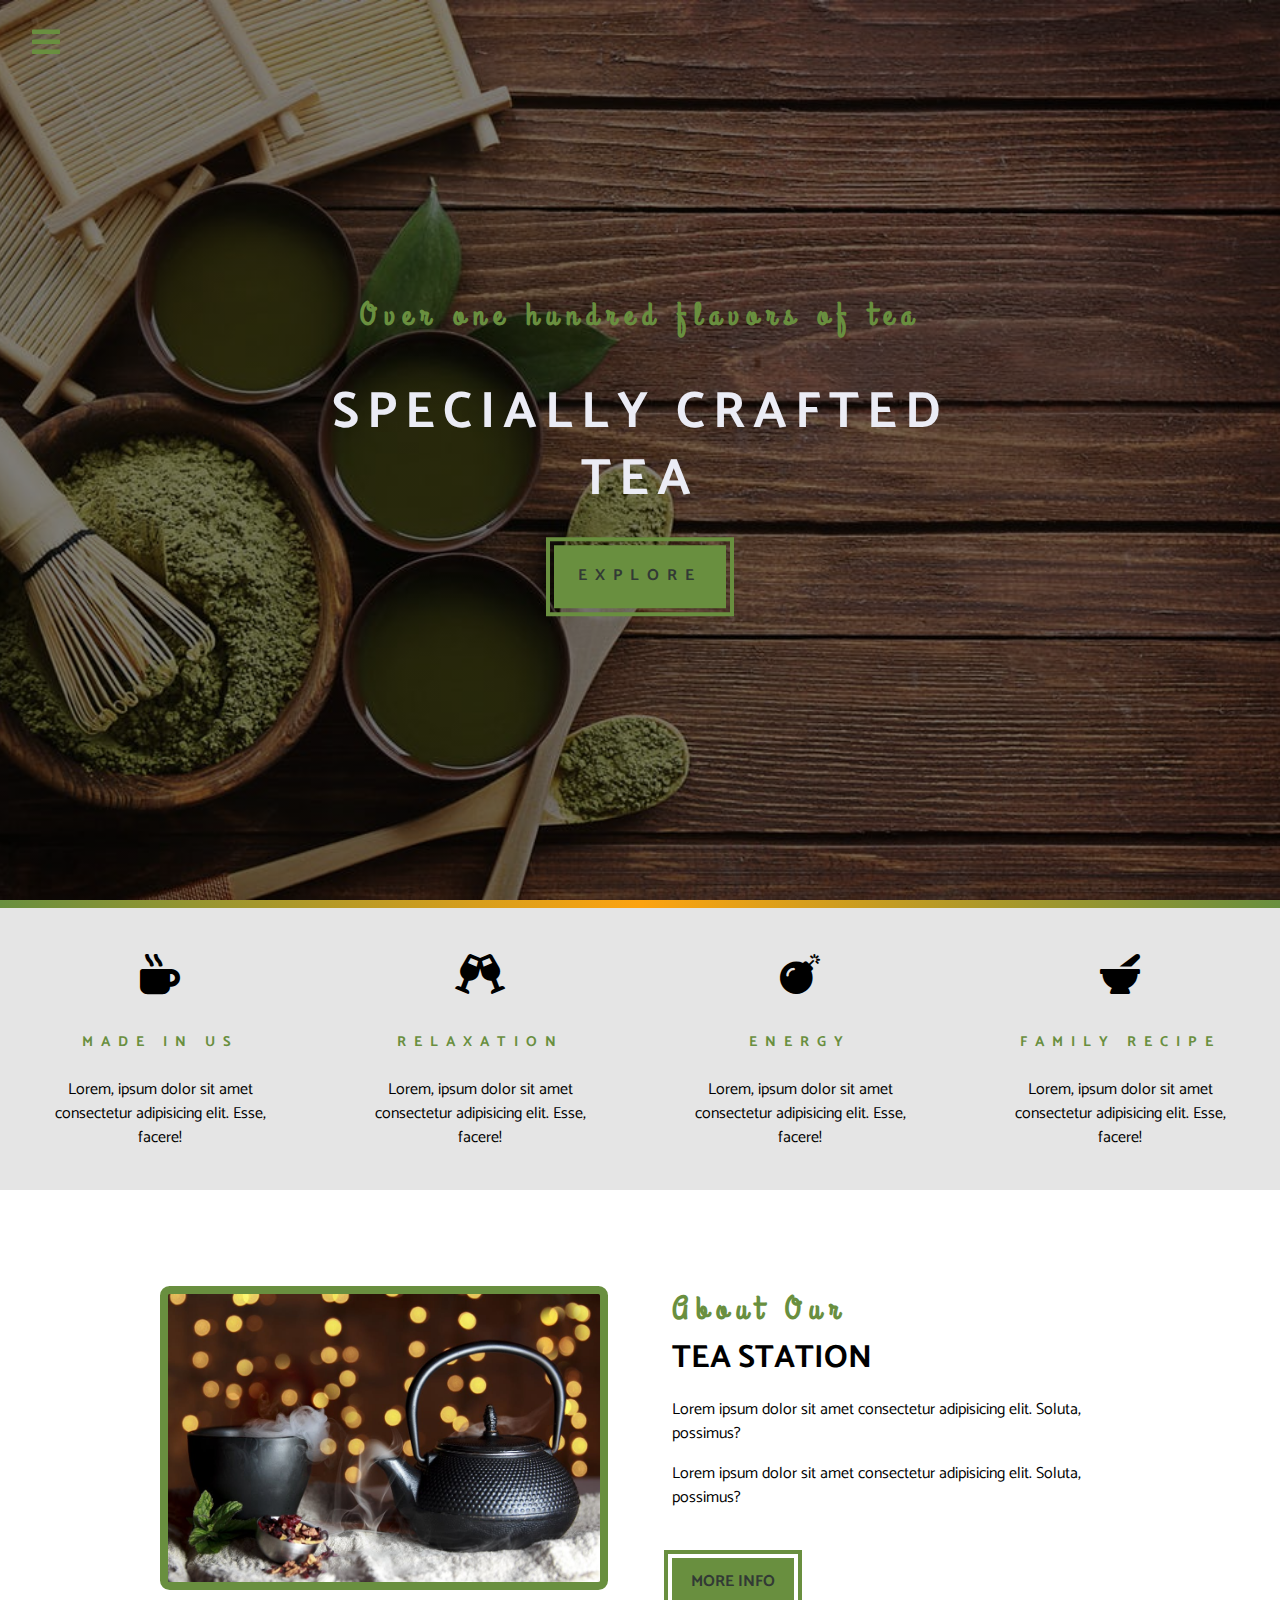
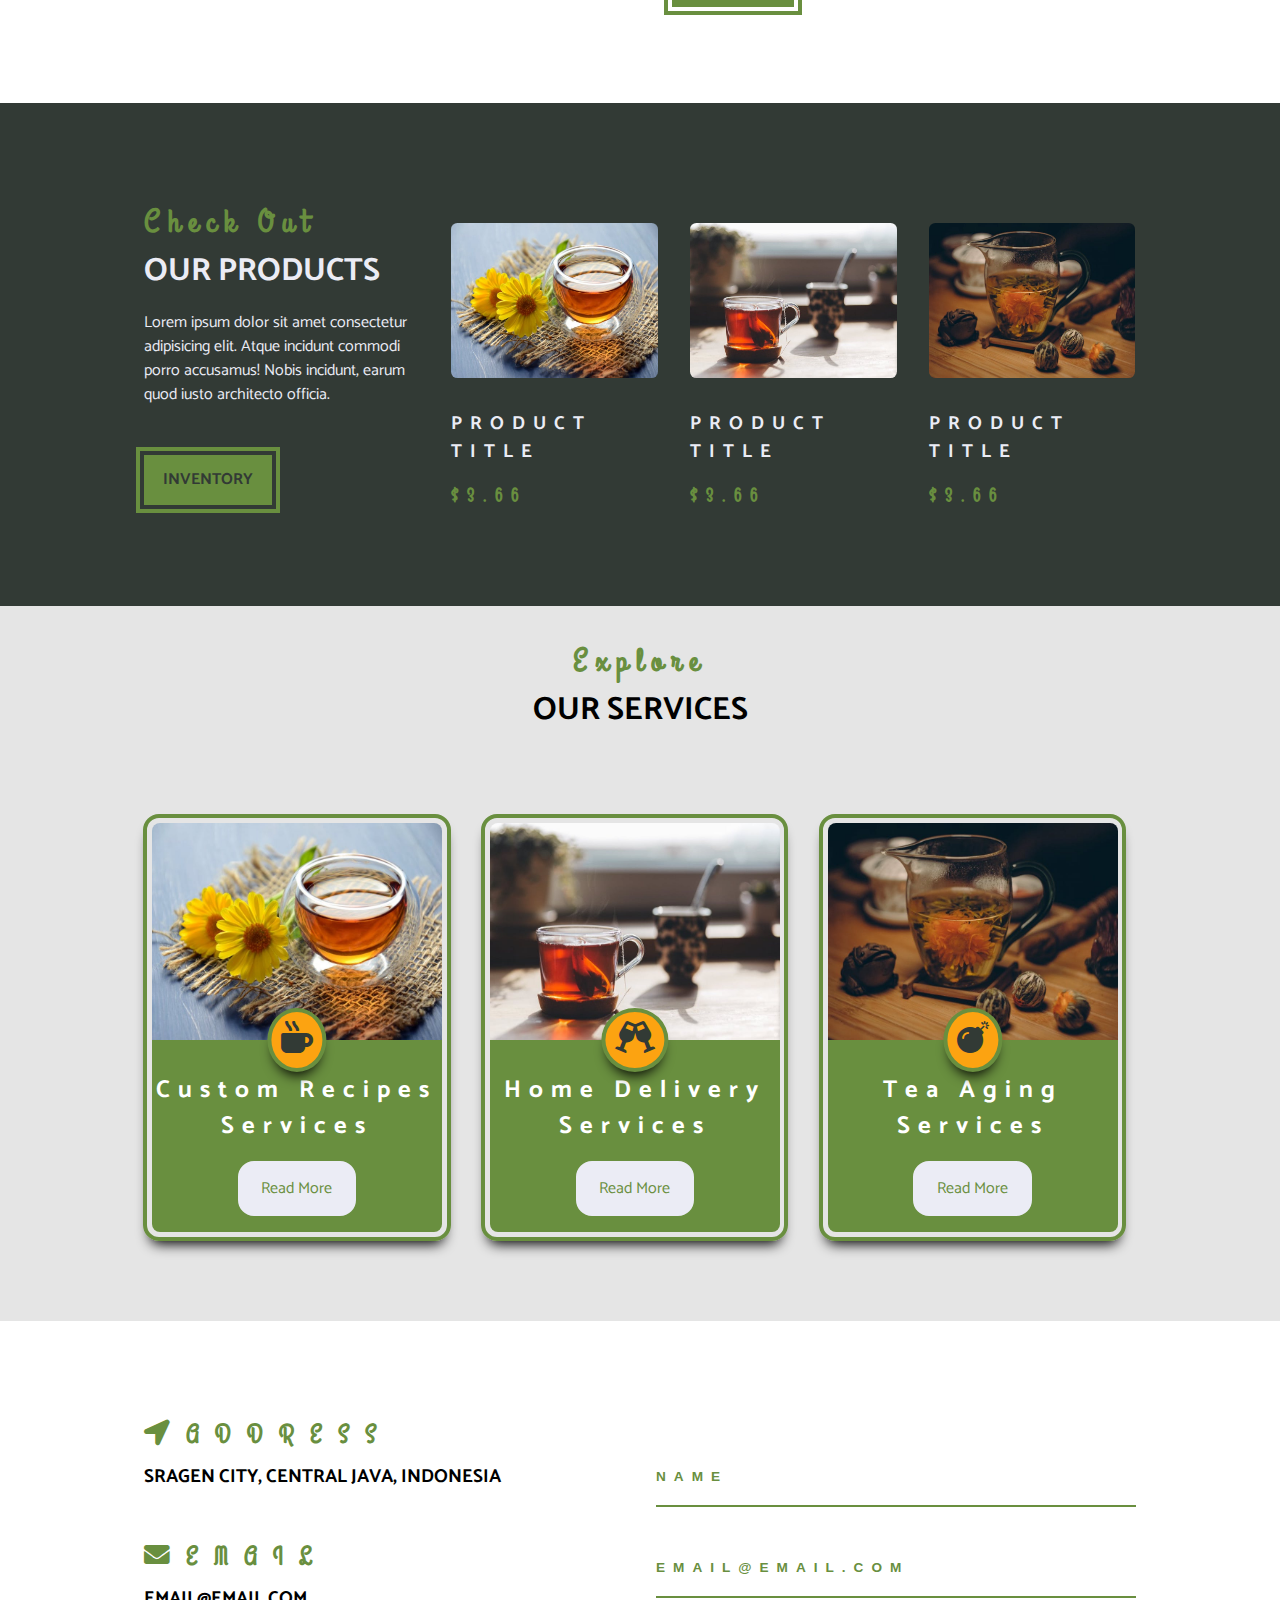
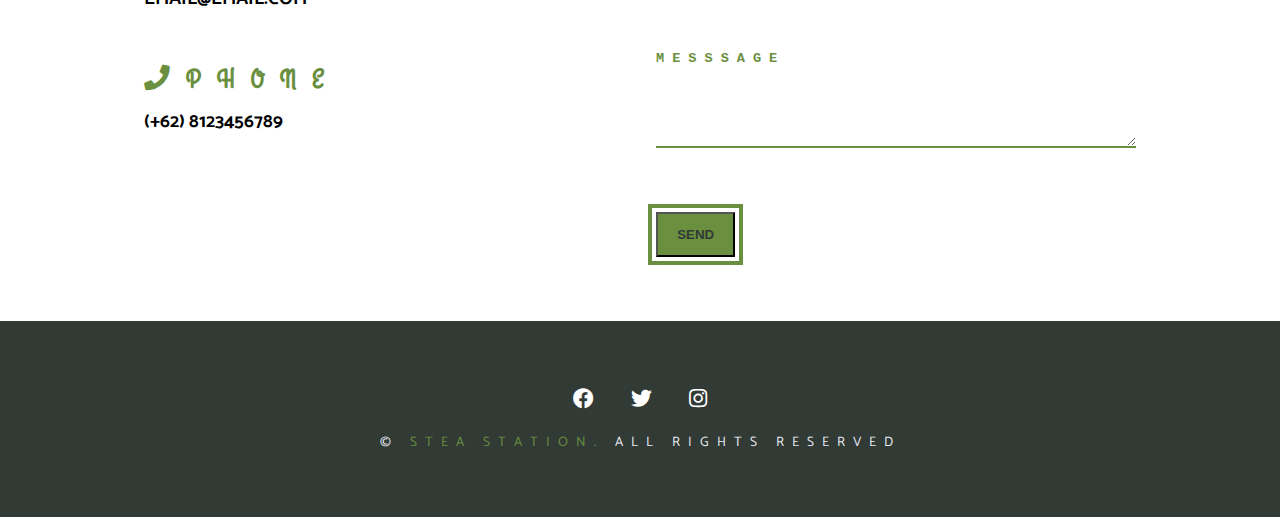
==== index.html @ c77556ea "update commit" ====
<!DOCTYPE html>
<html lang="en">

<head>
    <meta charset="UTF-8" />
    <meta name="viewport" content="width=device-width, initial-scale=1.0" />
    <meta http-equiv="X-UA-Compatible" content="ie=edge" />
    <!-- css fontawesome -->
    <link rel="stylesheet" href="fontawesome-free-5.12.0-web/css/all.css" />
    <!-- custom css -->
    <link rel="stylesheet" href="css/style.css" />

    <title>Tea Station</title>
</head>

<body>
    <!-- nav button -->
    <section>
        <span class="nav-btn" id="nav-btn"><i class="fas fa-bars "></i></span>
    </section>
    <!-- navbar -->
    <nav class="navbar" id="navbar">
        <section>
            <span class="nav-close" id="nav-close"><i class="fa fa-times-circle" aria-hidden="true"></i
        ></span>
        </section>
        <ul class="nav-items">
            <li>
                <a href="index.html" class="nav-item">home</a>
            </li>
            <li>
                <a href="skills.html" class="nav-item">skills</a>
            </li>
            <li>
                <a href="about.html" class="nav-item">about</a>
            </li>
            <li>
                <a href="products.html" class="nav-item">products</a>
            </li>
        </ul>
    </nav>
    <!-- header -->
    <header>
        <section class="banner">
            <h3 class="banner-subtitle">Over one hundred flavors of tea</h3>
            <h1 class="banner-title">specially crafted tea</h1>
            <a href="skills.html" target="_blank" rel="noopener noreferrer" class="banner-btn">Explore</a
        >
      </section>
    </header>
    <!-- end header -->
    <section class="content-divider"></section>
    <!-- skills section -->
    <section class="skills clearfix">
      <!-- skill section -->
      <article class="skill">
        <span class="skil-icon"><i class="fas fa-mug-hot"></i></span>
        <h3 class="skill-title">made in us</h3>
        <p class="skill-text">
          Lorem, ipsum dolor sit amet consectetur adipisicing elit. Esse,
          facere!
        </p>
      </article>
      <!-- end skill section -->
      <!-- skill section -->
      <article class="skill">
        <span class="skil-icon"><i class="fas fa-glass-cheers"></i></span>
        <h3 class="skill-title">relaxation</h3>
        <p class="skill-text">
          Lorem, ipsum dolor sit amet consectetur adipisicing elit. Esse,
          facere!
        </p>
      </article>
      <!-- end skill section -->
      <!-- skill section -->
      <article class="skill">
        <span class="skil-icon"><i class="fas fa-bomb"></i></span>
        <h3 class="skill-title">energy</h3>
        <p class="skill-text">
          Lorem, ipsum dolor sit amet consectetur adipisicing elit. Esse,
          facere!
        </p>
      </article>
      <!-- end skill section -->
      <!-- skill section -->
      <article class="skill">
        <span class="skil-icon"><i class="fas fa-mortar-pestle"></i></span>
        <h3 class="skill-title">family recipe</h3>
        <p class="skill-text">
          Lorem, ipsum dolor sit amet consectetur adipisicing elit. Esse,
          facere!
        </p>
      </article>
      <!-- end skill section -->
    </section>
    <!-- end skills section -->
    <!-- about-section -->
    <section class="about">
      <div class="section-center clearfix">
        <!-- first column -->
        <article class="about-img">
          <div class="about-image-container">
            <img
              src="images/about-bcg.jpeg"
              alt="about image"
              class="about-picture"
            />
          </div>
        </article>
        <!-- second column -->
        <article class="about-info">
          <!-- section title -->
          <div>
            <h3 class="section-subtitle">about our</h3>
            <h2 class="section-title">tea station</h2>
          </div>
          <!-- end section title -->
          <!-- about content -->
          <p class="about-text">
            Lorem ipsum dolor sit amet consectetur adipisicing elit. Soluta,
            possimus?
          </p>
          <p class="about-text">
            Lorem ipsum dolor sit amet consectetur adipisicing elit. Soluta,
            possimus?
          </p>
          <a href="about.html" target="_blank" class="main-btn">more info</a>
            <!-- end about content -->
            </article>
            </div>
        </section>
        <!-- end-about-section -->
        <!-- product section -->
        <section class="products">
            <article class="section-center clearfix">
                <!-- product info -->
                <article class="product-info">
                    <!-- section title -->
                    <div>
                        <h3 class="section-subtitle">check out</h3>
                        <h2 class="section-title text-white">our products</h2>
                    </div>
                    <!-- end section title -->
                    <!-- about content -->
                    <p class="product-text text-white">
                        Lorem ipsum dolor sit amet consectetur adipisicing elit. Atque incidunt commodi porro accusamus! Nobis incidunt, earum quod iusto architecto officia.
                    </p>
                    <a href="products.html" target="_blank" class="main-btn">inventory</a>
                    <!-- end about content -->
                </article>
                <!-- product inventory -->
                <article class="product-inventory clearfix">
                    <!-- single product -->
                    <article class="product">
                        <img src="images/product-1.jpeg" alt="product-1" class="product-img" />
                        <h3 class="product-title">product title</h3>
                        <h3 class="product-price">$3.66</h3>
                    </article>
                    <!-- end single product -->
                    <!-- single product -->
                    <article class="product">
                        <img src="images/product-2.jpeg" alt="product-2" class="product-img" />
                        <h3 class="product-title">product title</h3>
                        <h3 class="product-price">$3.66</h3>
                    </article>
                    <!-- end single product -->
                    <!-- single product -->
                    <article class="product">
                        <img src="images/product-3.jpeg" alt="product-3" class="product-img" />
                        <h3 class="product-title">product title</h3>
                        <h3 class="product-price">$3.66</h3>
                    </article>
                    <!-- end single product -->
                </article>
            </article>
        </section>
        <!-- end product section -->

        <!-- services-section -->
        <section class="services">
            <!-- services-title -->
            <article class="services-title text-center">
                <h3 class="section-subtitle">Explore</h3>
                <h3 class="section-title">Our services</h3>
            </article>
            <!-- services-title -->
            <!-- services-card -->
            <article class="section-center clearfix">
                <!-- services-card-item -->
                <article class="card-container">
                    <!-- img-card -->
                    <div class="image-card">
                        <img src="images/product-1.jpeg" alt="product-1" class="services-image-container" />
                        <!-- end img-card -->
                        <span class="card-icon"><i class="fas fa-mug-hot    "></i></span>
                    </div>

                    <!-- card-info -->
                    <div class="card-info">
                        <h3 class="card-info-text">
                            custom recipes <br /> services
                        </h3>
                        <a href="#" class="card-info-btn">read more</a>
                    </div>
                    <!-- end card-info -->
                </article>
                <!-- end services-card-item -->
                <!-- services-card-item -->
                <article class="card-container">
                    <!-- img-card -->
                    <div class="image-card">
                        <img src="images/product-2.jpeg" alt="product-1" class="services-image-container" />
                        <!-- end img-card -->
                        <span class="card-icon"><i class="fas fa-glass-cheers    "></i
            ></span>
                    </div>

                    <!-- card-info -->
                    <div class="card-info">
                        <h3 class="card-info-text">
                            Home delivery <br /> services
                        </h3>
                        <a href="#" class="card-info-btn">read more</a>
                    </div>
                    <!-- end card-info -->
                </article>
                <!-- end services-card-item -->
                <!-- services-card-item -->
                <article class="card-container">
                    <!-- img-card -->
                    <div class="image-card">
                        <img src="images/product-3.jpeg" alt="product-1" class="services-image-container" />
                        <!-- end img-card -->
                        <span class="card-icon"><i class="fas fa-bomb    "></i></span>
                    </div>

                    <!-- card-info -->
                    <div class="card-info">
                        <h3 class="card-info-text">
                            tea aging <br /> services
                        </h3>
                        <a href="#" class="card-info-btn">read more</a>
                    </div>
                    <!-- end card-info -->
                </article>
                <!-- end services-card-item -->
            </article>
            <!-- end services-card -->
        </section>
        <!-- end services-section -->

        <!-- contact form -->
        <section class="contacts">
            <section class="section-center clearfix">
                <article class="form-info">
                    <!-- contact-item -->
                    <div class="contact-item">
                        <h3 class="contact-title">
                            <span class="contact-icon"><i class="fa fa-location-arrow" aria-hidden="true"></i></span
              >address
            </h3>
            <h3 class="contact-text">
              Sragen City, central Java, Indonesia
            </h3>
          </div>
          <!-- end contact-item -->
          <!-- contact-item -->
          <div class="contact-item">
            <h3 class="contact-title">
              <span class="contact-icon"
                ><i class="fa fa-envelope" aria-hidden="true"></i></span
              >Email
            </h3>
            <h3 class="contact-text">
              email@email.com
            </h3>
          </div>
          <!-- end contact-item -->
          <!-- contact-item -->
          <div class="contact-item">
            <h3 class="contact-title">
              <span class="contact-icon"
                ><i class="fa fa-phone" aria-hidden="true"></i></span
              >Phone
            </h3>
            <h3 class="contact-text">
              (+62) 8123456789
            </h3>
          </div>
          <!-- end contact-item -->
        </article>
        <article class="contact-form">
          <form
            action="https://formspree.io/xrgqevkp"
            method="POST"
            class="form-group"
          >
            <input
              type="text"
              name="name"
              class="form-control"
              placeholder="name"
            />
            <input
              type="email"
              name="email"
              class="form-control"
              placeholder="email@email.com"
            />
            <textarea
              name="message"
              rows="5"
              class="form-control"
              placeholder="messsage"
            ></textarea>
            <button type="submit" class="main-btn">send</button>
          </form>
        </article>
      </section>
    </section>
    <!-- end contact form -->
    <!-- footer section -->
    <section class="footer">
      <div class="section-center">
        <article class="social-icon">
          <a href="#" target="_blank"
            ><i class="fab fa-facebook" aria-hidden="true"></i
          ></a>
          <a href="#" target="_blank"
            ><i class="fab fa-twitter" aria-hidden="true"></i
          ></a>
          <a href="#" target="_blank"
            ><i class="fab fa-instagram" aria-hidden="true"></i
          ></a>
        </article>
        <article class="footer-info">
          <p>&copy; <span>stea station.</span> all rights reserved</p>
                </article>
                </div>
            </section>
            <!-- end footer section -->
            <script src="js/app.js"></script>
</body>

</html>
---- css/style.css ----
@import url('https://fonts.googleapis.com/css?family=Catamaran:400,700|Grand+Hotel&display=swap');
* {
    margin: 0;
    padding: 0;
    box-sizing: border-box;
    z-index: 0;
}

:root {
    --slantedText: "Grand Hotel", cursive;
    --primaryText: "Catamaran", sans-serif;
    --primaryColor: #698f3f;
    --secondaryColor: #fca311;
    --mainDark: #323a35;
    --mainWhite: rgb(235, 236, 245);
    --mainGrey: #e5e5e5;
    --mainTransition: all 0.3s ease-in-out;
    --letterSpacing: 0.5rem;
}

body {
    font-family: var(--primaryText);
    line-height: 1.5;
}


/* helper / utility classes */

a {
    text-decoration: none;
}

.text-white {
    color: var(--mainWhite);
}

.text-center {
    text-align: center;
}

.text-primary {
    color: var(--primaryColor)
}


/* clearfix */

.clearfix::after,
.clearfix::before {
    content: '';
    clear: both;
    display: table;
}


/* globals */

.section-center {
    padding: 4rem 0;
    width: 80vw;
    max-width: 1170px;
    margin: 0 auto;
}

.section-subtitle {
    font-size: 2rem;
    font-family: var(--slantedText);
    color: var(--primaryColor);
    letter-spacing: var(--letterSpacing);
    text-transform: capitalize;
}

.section-title {
    font-size: 2rem;
    text-transform: uppercase;
}


/* nav-button */

.nav-btn {
    font-size: 2rem;
    margin: 1.3rem 2rem;
    position: fixed;
    top: 0;
    left: 0;
    cursor: pointer;
    z-index: 1;
    animation: nav-btn 2s ease-in-out infinite;
    color: var(--primaryColor);
}

.nav-btn>span>i {}

@keyframes nav-btn {
    0% {
        transform: scale(1);
    }
    50% {
        transform: scale(1.3);
    }
    100% {
        transform: scale(1);
    }
}


/* navbar */

.navbar {
    position: fixed;
    z-index: 2;
    top: 0;
    left: 0;
    right: 0;
    bottom: 0;
    background: var(--mainGrey);
    font-size: 2rem;
    transition: var(--mainTransition);
    width: 50%;
    transform: translateX(-110%);
}

.nav-close {
    padding: 1rem 2rem 0.5rem 2rem;
    cursor: pointer;
    transition: var(--mainTransition);
    display: block
}

.nav-close>i:hover {
    transform: rotate(60deg);
    color: var(--primaryColor);
}

.nav-items {
    list-style: none;
    padding: 1rem 2rem;
    text-transform: uppercase;
    background: linear-gradient(var(--mainDark), var(--mainDark));
}

.nav-item {
    display: block;
    color: var(--primaryColor);
    transition: var(--mainTransition);
}

.nav-item:hover {
    color: var(--mainWhite);
    transform: translateX(5px);
}

@media screen and (min-width:576px) {
    .navbar {
        width: 40%;
    }
}

@media screen and (min-width:768px) {
    .navbar {
        width: 30%;
    }
}

@media screen and (min-width:992px) {
    .navbar {
        width: 20%;
    }
}

.showNav {
    transform: translateX(0)
}


/* header */

header {
    min-height: 100vh;
    background: linear-gradient(rgba(0, 0, 0, 0.5), rgba(0, 0, 0, 0.5)), url("../images/main-bcg.jpeg") center/cover no-repeat fixed;
}

.banner {
    position: absolute;
    top: 50%;
    left: 50%;
    transform: translate(-50%, -50%);
    text-align: center;
    letter-spacing: var(--letterSpacing);
}

.banner-subtitle {
    font-size: 2rem;
    font-family: var(--slantedText);
    color: var(--primaryColor);
    animation: banner-subtitle 5s ease-in-out 1;
}

.banner-title {
    color: var(--mainWhite);
    text-transform: uppercase;
    font-size: 3.2rem;
    margin-top: 2.5rem;
    line-height: 1.3;
    animation: banner-title 5s ease-in-out 1;
}

.main-btn,
.banner-btn {
    display: inline-block;
    text-transform: uppercase;
    padding: 0.8rem 1.2rem;
    margin-top: 2rem;
    background-color: var(--primaryColor);
    color: var(--mainDark);
    font-weight: bold;
    outline: 4px solid var(--primaryColor);
    outline-offset: 4px;
    cursor: pointer;
    transition: var(--mainTransition);
}

.main-btn:hover,
.banner-btn:hover {
    color: var(--mainWhite);
    opacity: 0.7;
}

.banner-btn {
    padding: 1.2rem 1.5rem;
    animation: banner-btn 3s ease-in-out 1;
}


/* header animation */

@keyframes banner-btn {
    0% {
        transform: scale(2);
        opacity: 0;
    }
    100% {
        transform: scale(1);
    }
}

@keyframes banner-subtitle {
    0% {
        transform: translateX(80rem);
    }
    50% {
        transform: translateX(-40rem);
    }
    75% {
        transform: translateX(10rem);
    }
    100% {
        transform: translateX(0);
    }
}

@keyframes banner-title {
    0% {
        transform: translateX(-80rem);
    }
    50% {
        transform: translateX(40rem);
    }
    75% {
        transform: translateX(-10rem);
    }
    100% {
        transform: translateX(0);
    }
}


/* end header */


/* content-divider */

.content-divider {
    height: 0.5rem;
    background: linear-gradient(to left, var(--primaryColor), var(--secondaryColor), var(--primaryColor));
}


/* skills section */

.skills {
    background: var(--mainGrey);
}

.skill {
    padding: 2.5rem 0;
    text-align: center;
    transition: var(--mainTransition);
}

.skil-icon {
    font-size: 2.5rem;
    display: inline-block;
    margin-bottom: 1.5rem;
    transition: var(--mainTransition);
}

.skill-title {
    font-size: 0.9rem;
    text-transform: uppercase;
    letter-spacing: var(--letterSpacing);
    color: var(--primaryColor);
    font-weight: bold;
    margin-bottom: 1.5rem;
    transition: var(--mainTransition);
}

.skill-text {
    max-width: 16rem;
    margin: 0 auto;
}

.skill:hover {
    background: var(--primaryColor);
}

.skill:hover .skill-title {
    color: var(--mainWhite);
}

.skill:hover .skil-icon {
    transform: translateY(-5px);
}


/* media query realtive */

@media screen and (min-width: 576px) {
    .skill {
        float: left;
        width: 50%;
    }
}

@media screen and (min-width: 1200px) {
    .skill {
        width: 25%;
    }
}


/* end skills section */


/* about */

.about-img,
.about-info {
    padding: 2rem 0;
}

.about-image-container {
    background: var(--primaryColor);
    border: 0.5rem solid var(--primaryColor);
    border-radius: 0.6rem;
    overflow: hidden;
}

.about-picture {
    width: 100%;
    display: block;
    transition: var(--mainTransition);
}

.about-image-container:hover .about-picture {
    opacity: 0.5;
    transform: scale(1.3);
}

.about-text {
    margin: 1rem 0;
    max-width: 26rem;
}

@media screen and (min-width: 992px) {
    .about-img,
    .about-info {
        float: left;
        width: 50%;
        padding: 2rem;
    }
}


/* end about */


/* product section */

.products {
    background: var(--mainDark);
}

.product-info,
.product-inventory {
    padding: 2rem 0;
}

.product-text {
    margin: 1rem 0;
    max-width: 26rem;
}

.product-img {
    display: block;
    width: 100%;
    border-radius: 0.4rem;
    margin-bottom: 2rem;
}

.product {
    padding: 2rem 0;
}

.product-title {
    color: var(--mainWhite);
    letter-spacing: var(--letterSpacing);
    text-transform: uppercase;
    margin-bottom: 1rem;
}

.product-price {
    color: var(--primaryColor);
    letter-spacing: var(--letterSpacing);
    font-family: var(--slantedText);
}

@media screen and (min-width: 768px) {
    .product {
        float: left;
        width: 50%;
        padding: 2rem 1rem;
    }
    .product-info {
        padding: 2rem 1rem;
    }
}

@media screen and (min-width: 992px) {
    .product {
        width: 33.3%;
    }
}

@media screen and (min-width: 1200px) {
    .product-info {
        float: left;
        width: 30%;
    }
    .product-inventory {
        float: left;
        width: 70%;
    }
}

.product {
    padding: 1.5rem 1rem 0 1rem;
}


/* end product section */


/* contact section */

.contacts {
    padding-top: 2rem;
}

.contact-item {
    margin-bottom: 3rem;
}

.contact-title {
    font-family: var(--slantedText);
    color: var(--primaryColor);
    letter-spacing: calc(var(--letterSpacing) * 2);
    text-transform: uppercase;
    margin-bottom: 0.5rem;
    font-size: 1.6rem;
}

.contact-text {
    text-transform: uppercase;
}

.form-control {
    display: block;
    width: 100%;
    border: none;
    border-bottom: 2px solid var(--primaryColor);
    font-weight: bold;
    outline: none;
    margin: 2rem 0;
    padding: 1.3rem 0;
    font-size: 0.85rem;
}

.form-control::placeholder {
    text-transform: uppercase;
    letter-spacing: var(--letterSpacing);
    color: var(--primaryColor);
}

@media screen and (min-width: 992px) {
    .form-info,
    .contact-form {
        float: left;
        width: 50%;
        padding: 0 1rem;
    }
    .contact-info {
        padding-top: 5rem;
    }
}


/* end contact section */


/* services-section */

.services {
    background: var(--mainGrey);
}

.services-title {
    padding-top: 2rem;
}

.services-image-container {
    width: 100%;
    display: block;
    border-top-left-radius: 0.5rem;
    border-top-right-radius: 0.5rem;
}

.card-container {
    margin-top: 2rem;
    border: 0.3rem solid var(--primaryColor);
    border-radius: 1rem;
    padding: 0.3rem;
    -webkit-box-shadow: 0px 10px 13px -7px #000000, 5px 5px 15px 5px rgba(0, 0, 0, 0);
    box-shadow: 0px 10px 13px -7px #000000, 5px 5px 15px 5px rgba(0, 0, 0, 0);
}

.card-info {
    background: var(--primaryColor);
    border-bottom-left-radius: 0.5rem;
    border-bottom-right-radius: 0.5rem;
    text-align: center;
    font-size: 1.3rem;
    color: white;
    text-transform: capitalize;
    letter-spacing: var(--letterSpacing);
    padding: 2rem 0 1rem 0;
}

.card-info-btn {
    display: inline-block;
    margin-top: 1rem;
    letter-spacing: 0;
    color: var(--primaryColor);
    background: var(--mainWhite);
    padding: 0.8rem 1.3rem;
    font-size: 1rem;
    border-radius: 1rem;
    transition: var(--mainTransition);
    border: 0.2rem solid var(--mainWhite);
}

.card-info-btn:hover {
    background: var(--primaryColor);
    color: var(--mainWhite);
    transform: translateY(-5px);
}

.image-card {
    position: relative;
}

.card-icon {
    font-size: 2rem;
    position: absolute;
    bottom: 0;
    left: 50%;
    background: var(--secondaryColor);
    border-radius: 50%;
    padding: 0.25rem 0.6rem;
    border: 0.3rem solid var(--primaryColor);
    transform: translate(-50%, 50%);
    color: var(--mainDark);
    -webkit-box-shadow: 0px 10px 13px -7px #000000, 5px 5px 15px 5px rgba(0, 0, 0, 0);
    box-shadow: 0px 10px 13px -7px #000000, 5px 5px 15px 5px rgba(0, 0, 0, 0);
    transition: var(--mainTransition);
}

.card-icon:hover {
    transform: translateY(-2px);
    color: var(--mainWhite);
}

@media screen and (min-width:768px) {
    .card-container {
        float: left;
        width: 45%;
        margin: 2.5%;
    }
}

@media screen and (min-width:992px) {
    .card-container {
        float: left;
        width: 30%;
        margin: 1.5%;
    }
}


/* end services-section */


/* footer section */

.footer {
    background: var(--mainDark);
    text-align: center;
}

.social-icon {
    font-size: 1.3rem;
}

.social-icon>a>i {
    color: white;
    padding: 0 1rem;
    transition: var(--mainTransition);
}

.social-icon>a>i:hover {
    color: var(--primaryColor);
    transform: translateY(-5px);
}

.footer-info {
    margin-top: 1rem;
    color: var(--mainWhite);
    font-size: 0.85rem;
    text-transform: uppercase;
    letter-spacing: var(--letterSpacing);
}

.footer-info>p>span {
    color: var(--primaryColor);
}


/* end footer section */
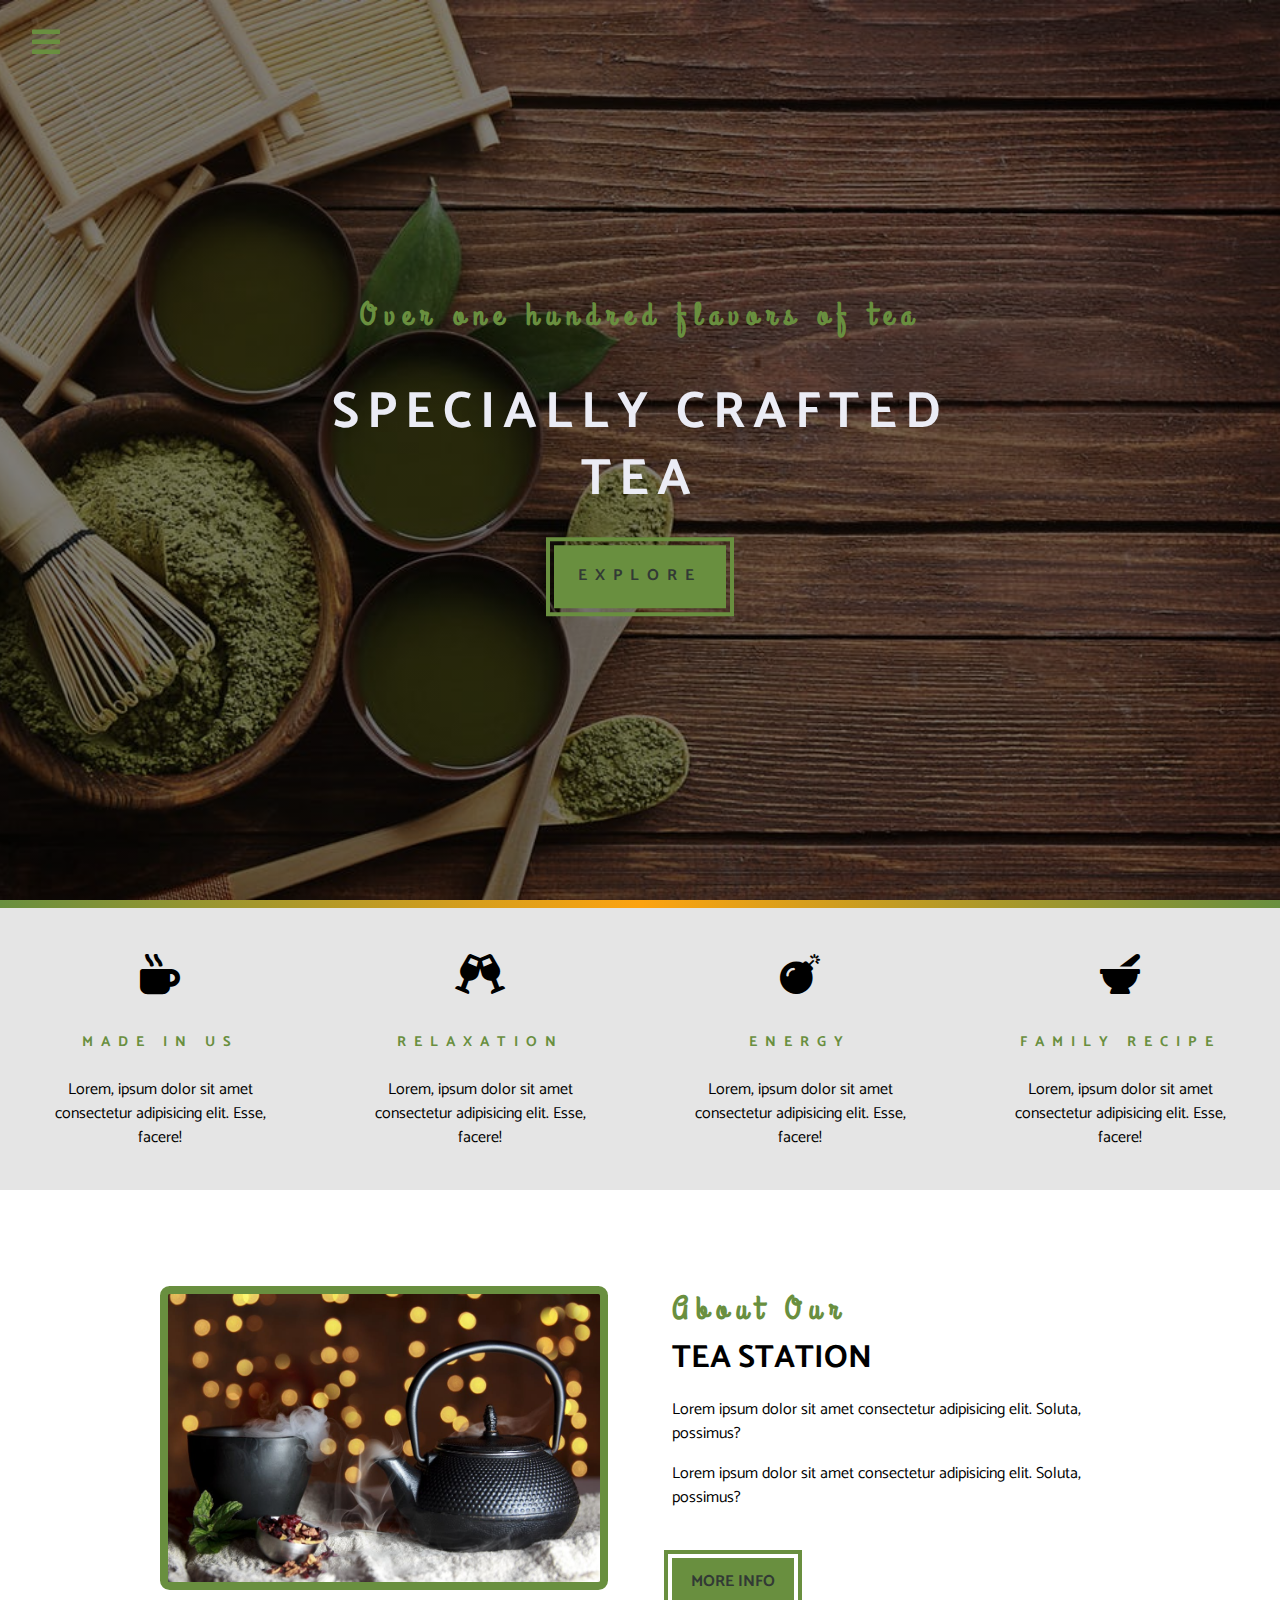
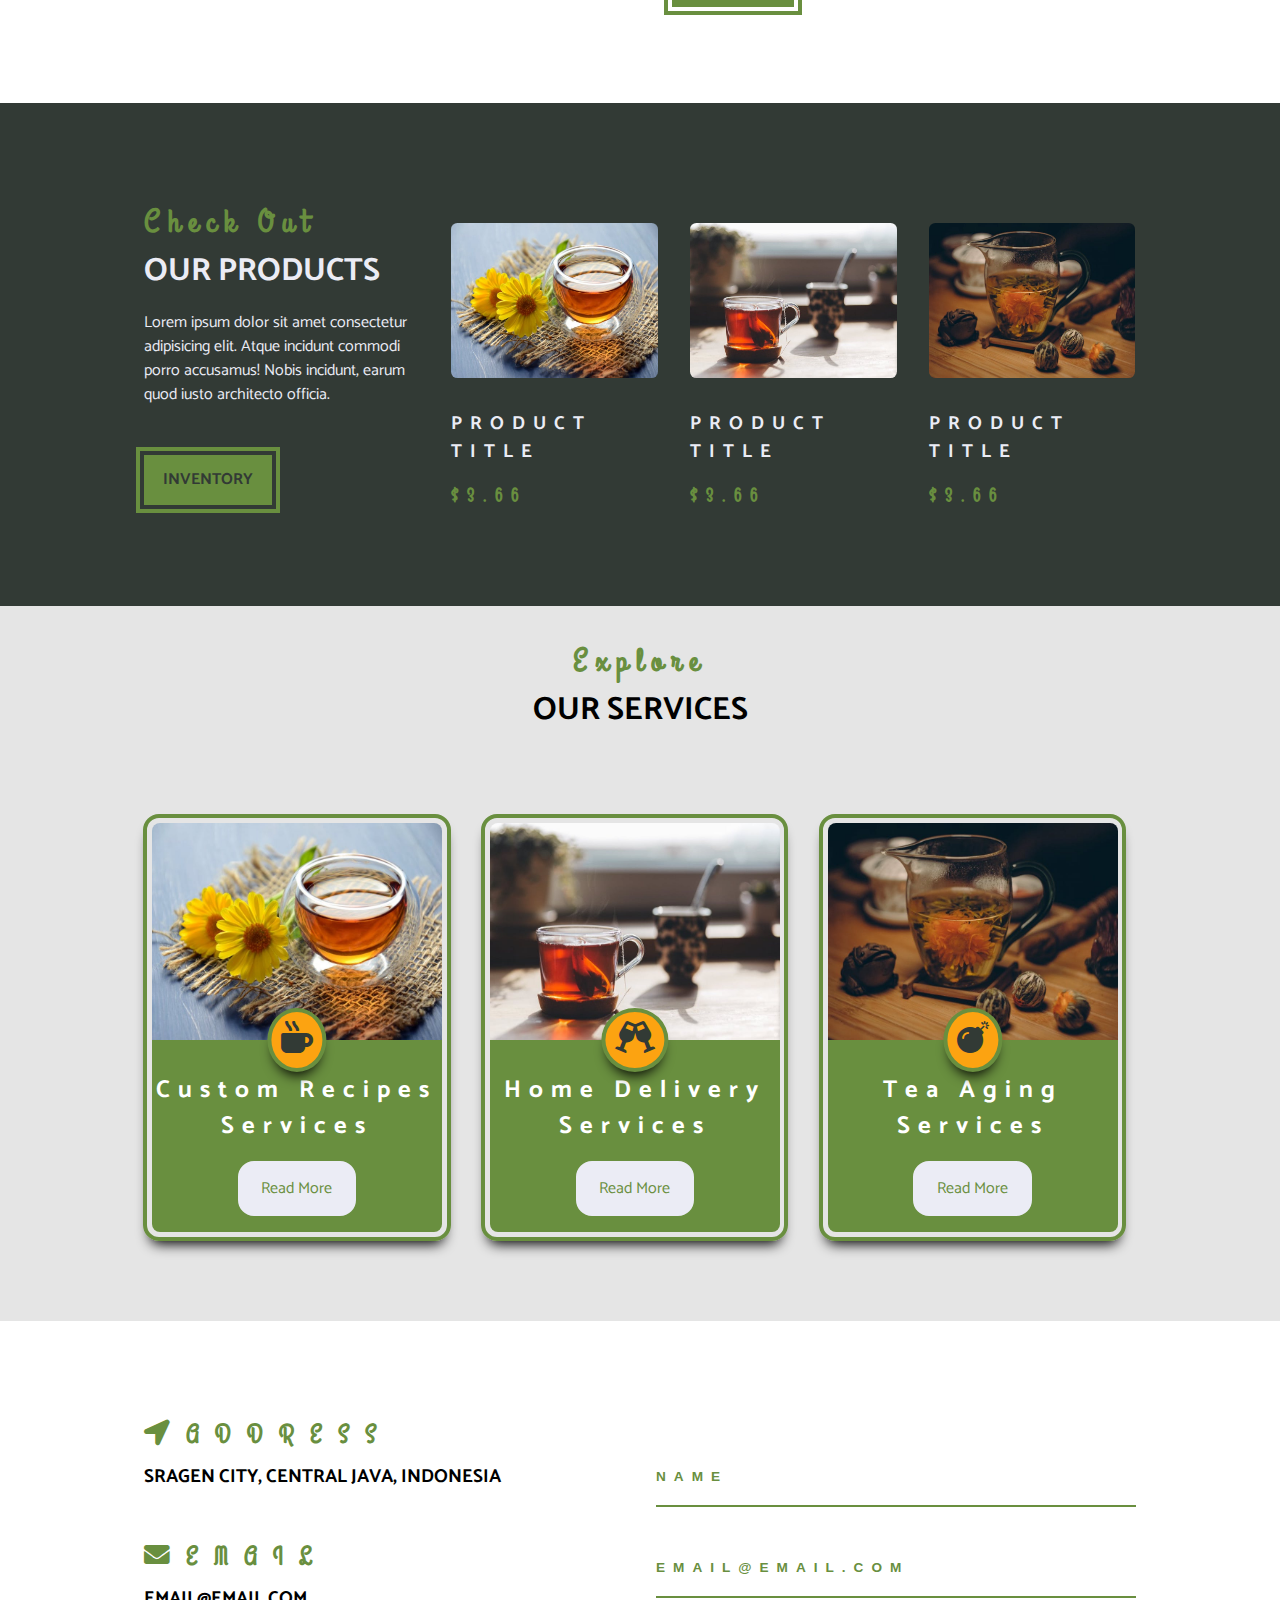
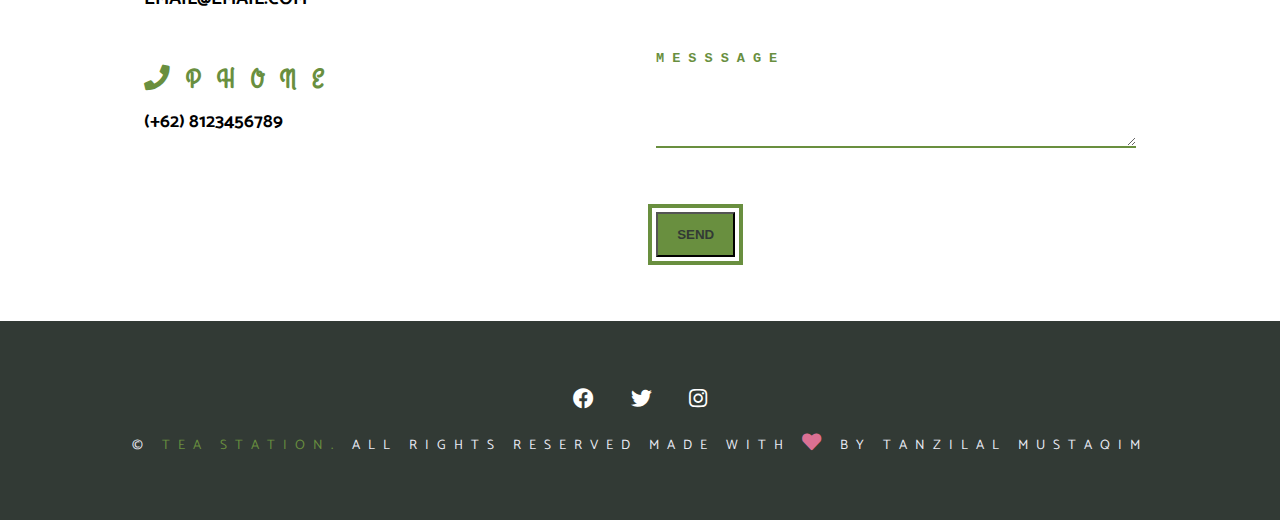
==== commit e6709e8c: "update commit" ====
--- a/index.html
+++ b/index.html
@@ -334,7 +334,10 @@
           ></a>
         </article>
         <article class="footer-info">
-          <p>&copy; <span>stea station.</span> all rights reserved</p>
+          <p>
+            &copy; <span>tea station.</span> all rights reserved made with
+                            <i class="fas fa-heart  love  "></i> by Tanzilal Mustaqim
+                            </p>
                 </article>
                 </div>
             </section>
--- a/css/style.css
+++ b/css/style.css
@@ -665,5 +665,20 @@
     color: var(--primaryColor);
 }
 
+.love {
+    color: palevioletred;
+    font-size: 1.2rem;
+}
+
+@keyframes love {
+    0% {
+        color: rgb(247, 27, 100);
+    }
+
+    50%{
+        color: palevioletred;
+    }
+}
+
 
 /* end footer section */